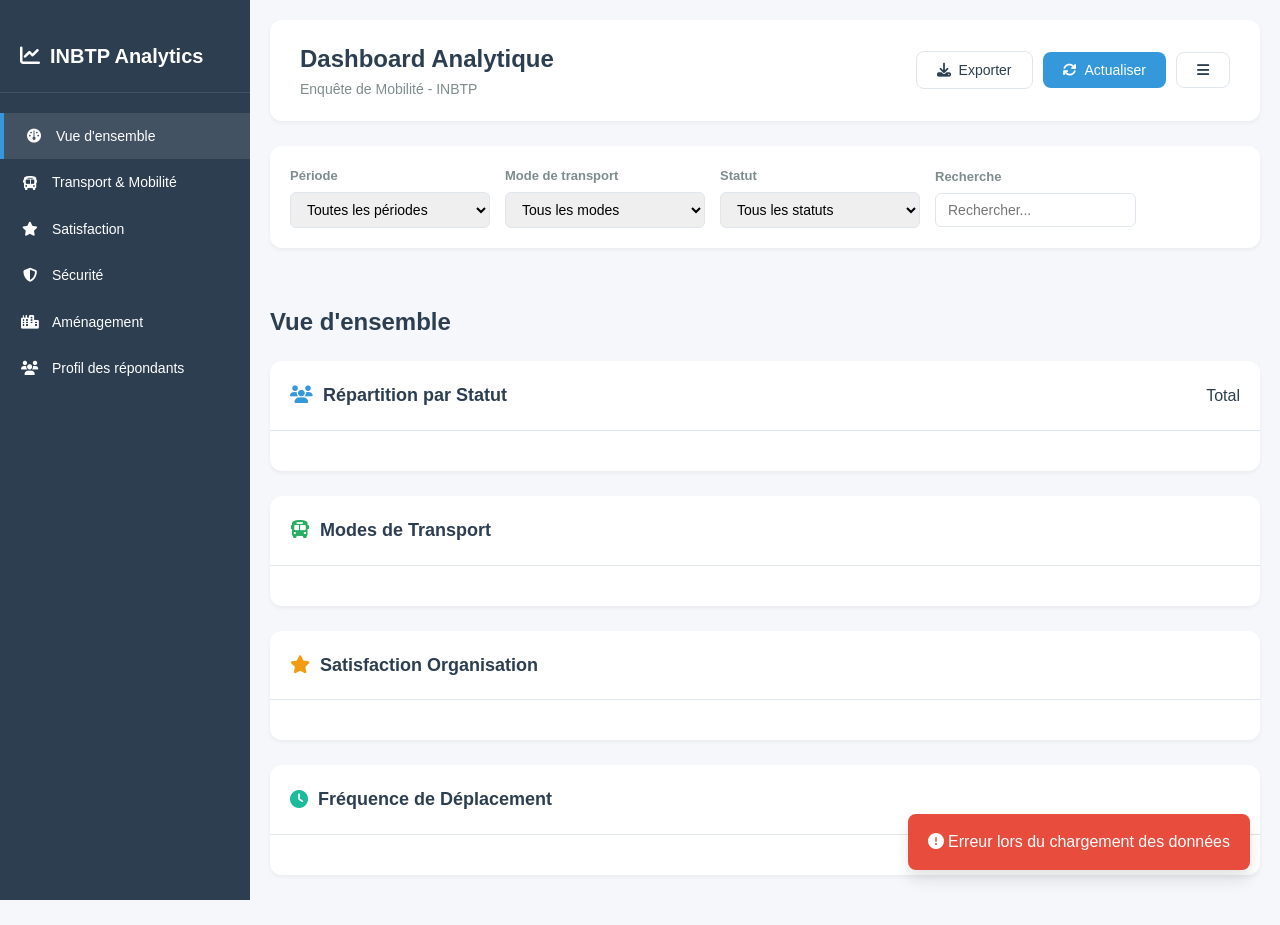
==== dashboard/index.html @ 4ea1b079 "feat/ add dashboard" ====
<!DOCTYPE html>
<html lang="fr">
<head>
    <meta charset="UTF-8">
    <meta name="viewport" content="width=device-width, initial-scale=1.0">
    <title>Dashboard Analytique - Enquête Mobilité INBTP</title>
    <link href="https://cdnjs.cloudflare.com/ajax/libs/font-awesome/6.5.0/css/all.min.css" rel="stylesheet">
    <style>
        :root {
            --primary: #2c3e50;
            --secondary: #34495e;
            --accent: #3498db;
            --success: #27ae60;
            --warning: #f39c12;
            --danger: #e74c3c;
            --info: #1abc9c;
            --background: #f5f7fa;
            --card-bg: #ffffff;
            --text-primary: #2c3e50;
            --text-secondary: #7f8c8d;
            --border: #e0e6ed;
            --shadow-sm: 0 2px 4px rgba(0,0,0,0.05);
            --shadow-md: 0 4px 6px rgba(0,0,0,0.07);
            --shadow-lg: 0 10px 15px rgba(0,0,0,0.1);
            --radius: 12px;
        }

        * {
            margin: 0;
            padding: 0;
            box-sizing: border-box;
        }

        body {
            font-family: -apple-system, BlinkMacSystemFont, 'Segoe UI', Roboto, 'Helvetica Neue', Arial, sans-serif;
            background: var(--background);
            color: var(--text-primary);
            line-height: 1.6;
        }

        /* Sidebar */
        .sidebar {
            position: fixed;
            left: 0;
            top: 0;
            width: 250px;
            height: 100vh;
            background: var(--primary);
            color: white;
            padding: 20px 0;
            transition: all 0.3s;
            z-index: 1000;
        }

        .sidebar-header {
            padding: 20px;
            border-bottom: 1px solid rgba(255,255,255,0.1);
            margin-bottom: 20px;
        }

        .sidebar-header h2 {
            font-size: 20px;
            font-weight: 600;
            display: flex;
            align-items: center;
            gap: 10px;
        }

        .sidebar-nav {
            list-style: none;
        }

        .sidebar-nav li {
            padding: 12px 20px;
            cursor: pointer;
            transition: all 0.3s;
            display: flex;
            align-items: center;
            gap: 12px;
            font-size: 14px;
        }

        .sidebar-nav li:hover,
        .sidebar-nav li.active {
            background: rgba(255,255,255,0.1);
            border-left: 4px solid var(--accent);
        }

        .sidebar-nav li i {
            width: 20px;
            text-align: center;
        }

        /* Main Content */
        .main-content {
            margin-left: 250px;
            padding: 20px;
            min-height: 100vh;
        }

        /* Header */
        .top-header {
            background: var(--card-bg);
            padding: 20px 30px;
            border-radius: var(--radius);
            box-shadow: var(--shadow-sm);
            margin-bottom: 25px;
            display: flex;
            justify-content: space-between;
            align-items: center;
            flex-wrap: wrap;
            gap: 15px;
        }

        .top-header h1 {
            font-size: 24px;
            font-weight: 600;
            color: var(--text-primary);
        }

        .header-actions {
            display: flex;
            gap: 10px;
            align-items: center;
        }

        .btn {
            padding: 10px 20px;
            border: none;
            border-radius: 8px;
            cursor: pointer;
            font-size: 14px;
            font-weight: 500;
            transition: all 0.3s;
            display: inline-flex;
            align-items: center;
            gap: 8px;
        }

        .btn-primary {
            background: var(--accent);
            color: white;
        }

        .btn-primary:hover {
            background: #2980b9;
            transform: translateY(-1px);
            box-shadow: var(--shadow-md);
        }

        .btn-outline {
            background: transparent;
            border: 1px solid var(--border);
            color: var(--text-primary);
        }

        .btn-outline:hover {
            background: var(--background);
        }

        /* KPI Cards */
        .kpi-container {
            display: grid;
            grid-template-columns: repeat(auto-fit, minmax(240px, 1fr));
            gap: 20px;
            margin-bottom: 30px;
        }

        .kpi-card {
            background: var(--card-bg);
            border-radius: var(--radius);
            padding: 25px;
            box-shadow: var(--shadow-sm);
            transition: all 0.3s;
            position: relative;
            overflow: hidden;
        }

        .kpi-card:hover {
            transform: translateY(-5px);
            box-shadow: var(--shadow-lg);
        }

        .kpi-card::before {
            content: '';
            position: absolute;
            top: 0;
            left: 0;
            right: 0;
            height: 4px;
            background: var(--card-color, var(--accent));
        }

        .kpi-card .kpi-header {
            display: flex;
            justify-content: space-between;
            align-items: center;
            margin-bottom: 15px;
        }

        .kpi-card .kpi-icon {
            width: 50px;
            height: 50px;
            border-radius: 10px;
            display: flex;
            align-items: center;
            justify-content: center;
            font-size: 24px;
            background: rgba(52, 152, 219, 0.1);
            color: var(--card-color, var(--accent));
        }

        .kpi-card .kpi-trend {
            font-size: 12px;
            padding: 4px 8px;
            border-radius: 12px;
            font-weight: 600;
        }

        .kpi-card .kpi-trend.positive {
            background: rgba(39, 174, 96, 0.1);
            color: var(--success);
        }

        .kpi-card .kpi-trend.negative {
            background: rgba(231, 76, 60, 0.1);
            color: var(--danger);
        }

        .kpi-card .kpi-value {
            font-size: 32px;
            font-weight: 700;
            color: var(--text-primary);
            margin-bottom: 5px;
        }

        .kpi-card .kpi-label {
            font-size: 14px;
            color: var(--text-secondary);
            font-weight: 500;
        }

        .kpi-card .kpi-detail {
            margin-top: 10px;
            font-size: 12px;
            color: var(--text-secondary);
        }

        /* Dashboard Grid */
        .dashboard-grid {
            display: grid;
            grid-template-columns: repeat(auto-fit, minmax(500px, 1fr));
            gap: 25px;
            margin-bottom: 30px;
        }

        .dashboard-card {
            background: var(--card-bg);
            border-radius: var(--radius);
            box-shadow: var(--shadow-sm);
            overflow: hidden;
            transition: all 0.3s;
        }

        .dashboard-card:hover {
            box-shadow: var(--shadow-md);
        }

        .dashboard-card-header {
            padding: 20px;
            border-bottom: 1px solid var(--border);
            display: flex;
            justify-content: space-between;
            align-items: center;
        }

        .dashboard-card-header h3 {
            font-size: 18px;
            font-weight: 600;
            color: var(--text-primary);
            display: flex;
            align-items: center;
            gap: 10px;
        }

        .dashboard-card-header .card-actions {
            display: flex;
            gap: 10px;
        }

        .dashboard-card-body {
            padding: 20px;
        }

        /* Data Table */
        .data-table {
            width: 100%;
            border-collapse: collapse;
        }

        .data-table th {
            background: var(--background);
            padding: 12px 15px;
            text-align: left;
            font-weight: 600;
            font-size: 13px;
            text-transform: uppercase;
            letter-spacing: 0.5px;
            color: var(--text-secondary);
            border-bottom: 2px solid var(--border);
        }

        .data-table td {
            padding: 12px 15px;
            border-bottom: 1px solid var(--border);
            font-size: 14px;
        }

        .data-table tbody tr {
            transition: all 0.3s;
        }

        .data-table tbody tr:hover {
            background: var(--background);
        }

        .data-table .count-badge {
            background: rgba(52, 152, 219, 0.1);
            color: var(--accent);
            padding: 4px 10px;
            border-radius: 12px;
            font-weight: 600;
            font-size: 13px;
        }

        .progress-bar {
            width: 100%;
            height: 8px;
            background: var(--background);
            border-radius: 4px;
            overflow: hidden;
            margin-top: 5px;
        }

        .progress-bar .progress {
            height: 100%;
            background: var(--accent);
            border-radius: 4px;
            transition: width 0.3s ease;
        }

        /* Filter Section */
        .filter-section {
            background: var(--card-bg);
            border-radius: var(--radius);
            padding: 20px;
            box-shadow: var(--shadow-sm);
            margin-bottom: 25px;
        }

        .filter-row {
            display: flex;
            gap: 15px;
            flex-wrap: wrap;
            align-items: center;
        }

        .filter-group {
            display: flex;
            flex-direction: column;
            gap: 5px;
        }

        .filter-group label {
            font-size: 13px;
            font-weight: 600;
            color: var(--text-secondary);
        }

        .filter-group select,
        .filter-group input {
            padding: 8px 12px;
            border: 1px solid var(--border);
            border-radius: 6px;
            font-size: 14px;
            min-width: 200px;
        }

        /* Loading Spinner */
        .loading-overlay {
            position: fixed;
            top: 0;
            left: 0;
            right: 0;
            bottom: 0;
            background: rgba(255,255,255,0.8);
            display: flex;
            align-items: center;
            justify-content: center;
            z-index: 9999;
            backdrop-filter: blur(3px);
        }

        .spinner {
            width: 50px;
            height: 50px;
            border: 4px solid var(--accent);
            border-top-color: transparent;
            border-radius: 50%;
            animation: spin 1s linear infinite;
        }

        @keyframes spin {
            to { transform: rotate(360deg); }
        }

        /* Responsive */
        @media (max-width: 768px) {
            .sidebar {
                transform: translateX(-100%);
            }
            
            .sidebar.active {
                transform: translateX(0);
            }
            
            .main-content {
                margin-left: 0;
            }
            
            .dashboard-grid {
                grid-template-columns: 1fr;
            }
            
            .kpi-container {
                grid-template-columns: repeat(auto-fit, minmax(200px, 1fr));
            }
        }

        /* Toast Notification */
        .toast {
            position: fixed;
            bottom: 30px;
            right: 30px;
            background: var(--success);
            color: white;
            padding: 15px 20px;
            border-radius: 8px;
            box-shadow: var(--shadow-lg);
            animation: slideIn 0.5s ease;
            z-index: 10000;
        }

        @keyframes slideIn {
            from {
                transform: translateX(100%);
                opacity: 0;
            }
            to {
                transform: translateX(0);
                opacity: 1;
            }
        }
    </style>
</head>
<body>
    <!-- Sidebar -->
    <div class="sidebar" id="sidebar">
        <div class="sidebar-header">
            <h2><i class="fas fa-chart-line"></i> INBTP Analytics</h2>
        </div>
        <ul class="sidebar-nav">
            <li class="active" data-section="overview">
                <i class="fas fa-dashboard"></i> Vue d'ensemble
            </li>
            <li data-section="transport">
                <i class="fas fa-bus"></i> Transport & Mobilité
            </li>
            <li data-section="satisfaction">
                <i class="fas fa-star"></i> Satisfaction
            </li>
            <li data-section="securite">
                <i class="fas fa-shield-alt"></i> Sécurité
            </li>
            <li data-section="amenagement">
                <i class="fas fa-city"></i> Aménagement
            </li>
            <li data-section="profil">
                <i class="fas fa-users"></i> Profil des répondants
            </li>
        </ul>
    </div>

    <!-- Main Content -->
    <div class="main-content">
        <!-- Top Header -->
        <div class="top-header">
            <div>
                <h1>Dashboard Analytique</h1>
                <p style="color: var(--text-secondary); font-size: 14px;">
                    Enquête de Mobilité - INBTP
                </p>
            </div>
            <div class="header-actions">
                <button class="btn btn-outline" onclick="exportData()">
                    <i class="fas fa-download"></i> Exporter
                </button>
                <button class="btn btn-primary" onclick="refreshData()">
                    <i class="fas fa-sync"></i> Actualiser
                </button>
                <button class="btn btn-outline" onclick="toggleSidebar()">
                    <i class="fas fa-bars"></i>
                </button>
            </div>
        </div>

        <!-- Filter Section -->
        <div class="filter-section">
            <div class="filter-row">
                <div class="filter-group">
                    <label>Période</label>
                    <select id="filterPeriod">
                        <option value="all">Toutes les périodes</option>
                        <option value="today">Aujourd'hui</option>
                        <option value="week">Cette semaine</option>
                        <option value="month">Ce mois</option>
                    </select>
                </div>
                <div class="filter-group">
                    <label>Mode de transport</label>
                    <select id="filterTransport">
                        <option value="all">Tous les modes</option>
                    </select>
                </div>
                <div class="filter-group">
                    <label>Statut</label>
                    <select id="filterStatus">
                        <option value="all">Tous les statuts</option>
                    </select>
                </div>
                <div class="filter-group">
                    <label>Recherche</label>
                    <input type="text" id="searchInput" placeholder="Rechercher...">
                </div>
            </div>
        </div>

        <!-- KPI Cards -->
        <div class="kpi-container" id="kpiContainer">
            <!-- Dynamic content -->
        </div>

        <!-- Dashboard Cards -->
        <div id="dashboardContent">
            <!-- Overview Section -->
            <div class="dashboard-section" id="overview">
                <h2 style="margin-bottom: 20px;">Vue d'ensemble</h2>
                <div class="dashboard-grid">
                    <div class="dashboard-card">
                        <div class="dashboard-card-header">
                            <h3><i class="fas fa-users" style="color: var(--accent);"></i> Répartition par Statut</h3>
                            <span class="badge">Total</span>
                        </div>
                        <div class="dashboard-card-body" id="statutTable"></div>
                    </div>
                    <div class="dashboard-card">
                        <div class="dashboard-card-header">
                            <h3><i class="fas fa-bus" style="color: var(--success);"></i> Modes de Transport</h3>
                        </div>
                        <div class="dashboard-card-body" id="transportTable"></div>
                    </div>
                    <div class="dashboard-card">
                        <div class="dashboard-card-header">
                            <h3><i class="fas fa-star" style="color: var(--warning);"></i> Satisfaction Organisation</h3>
                        </div>
                        <div class="dashboard-card-body" id="satisfactionTable"></div>
                    </div>
                    <div class="dashboard-card">
                        <div class="dashboard-card-header">
                            <h3><i class="fas fa-clock" style="color: var(--info);"></i> Fréquence de Déplacement</h3>
                        </div>
                        <div class="dashboard-card-body" id="frequenceTable"></div>
                    </div>
                </div>
            </div>

            <!-- Transport Section -->
            <div class="dashboard-section" id="transport" style="display:none;">
                <h2 style="margin-bottom: 20px;">Transport & Mobilité</h2>
                <div class="dashboard-grid">
                    <div class="dashboard-card">
                        <div class="dashboard-card-header">
                            <h3><i class="fas fa-clock"></i> Temps de Déplacement</h3>
                        </div>
                        <div class="dashboard-card-body" id="tempsTable"></div>
                    </div>
                    <div class="dashboard-card">
                        <div class="dashboard-card-header">
                            <h3><i class="fas fa-clock"></i> Moment d'Arrivée</h3>
                        </div>
                        <div class="dashboard-card-body" id="arriveeTable"></div>
                    </div>
                    <div class="dashboard-card">
                        <div class="dashboard-card-header">
                            <h3><i class="fas fa-clock"></i> Moment de Départ</h3>
                        </div>
                        <div class="dashboard-card-body" id="departTable"></div>
                    </div>
                    <div class="dashboard-card">
                        <div class="dashboard-card-header">
                            <h3><i class="fas fa-map-marker-alt"></i> Lieu de Descente</h3>
                        </div>
                        <div class="dashboard-card-body" id="descenteTable"></div>
                    </div>
                </div>
            </div>

            <!-- Satisfaction Section -->
            <div class="dashboard-section" id="satisfaction" style="display:none;">
                <h2 style="margin-bottom: 20px;">Satisfaction</h2>
                <div class="dashboard-grid">
                    <div class="dashboard-card">
                        <div class="dashboard-card-header">
                            <h3><i class="fas fa-star"></i> Satisfaction Déplacement</h3>
                        </div>
                        <div class="dashboard-card-body" id="satisfactionDetailTable"></div>
                    </div>
                    <div class="dashboard-card">
                        <div class="dashboard-card-header">
                            <h3><i class="fas fa-exchange-alt"></i> Combinaison Transport</h3>
                        </div>
                        <div class="dashboard-card-body" id="combinaisonTable"></div>
                    </div>
                </div>
            </div>

            <!-- Sécurité Section -->
            <div class="dashboard-section" id="securite" style="display:none;">
                <h2 style="margin-bottom: 20px;">Sécurité</h2>
                <div class="dashboard-grid">
                    <div class="dashboard-card">
                        <div class="dashboard-card-header">
                            <h3><i class="fas fa-shield-alt"></i> Conflits entre Usagers</h3>
                        </div>
                        <div class="dashboard-card-body" id="conflitsTable"></div>
                    </div>
                    <div class="dashboard-card">
                        <div class="dashboard-card-header">
                            <h3><i class="fas fa-exclamation-triangle"></i> Situations Dangereuses</h3>
                        </div>
                        <div class="dashboard-card-body" id="dangerTable"></div>
                    </div>
                </div>
            </div>

            <!-- Aménagement Section -->
            <div class="dashboard-section" id="amenagement" style="display:none;">
                <h2 style="margin-bottom: 20px;">Aménagement</h2>
                <div class="dashboard-grid">
                    <div class="dashboard-card">
                        <div class="dashboard-card-header">
                            <h3><i class="fas fa-list"></i> Aménagements Prioritaires</h3>
                        </div>
                        <div class="dashboard-card-body" id="amenagementTable"></div>
                    </div>
                    <div class="dashboard-card">
                        <div class="dashboard-card-header">
                            <h3><i class="fas fa-exclamation-circle"></i> Difficultés Rencontrées</h3>
                        </div>
                        <div class="dashboard-card-body" id="difficultesTable"></div>
                    </div>
                    <div class="dashboard-card">
                        <div class="dashboard-card-header">
                            <h3><i class="fas fa-check-circle"></i> Aménagements Souhaités</h3>
                        </div>
                        <div class="dashboard-card-body" id="souhaitsTable"></div>
                    </div>
                    <div class="dashboard-card">
                        <div class="dashboard-card-header">
                            <h3><i class="fas fa-walking"></i> Aménagement Piétons/Moto/Bus</h3>
                        </div>
                        <div class="dashboard-card-body" id="pmbTable"></div>
                    </div>
                </div>
            </div>

            <!-- Profil Section -->
            <div class="dashboard-section" id="profil" style="display:none;">
                <h2 style="margin-bottom: 20px;">Profil des Répondants</h2>
                <div class="dashboard-grid">
                    <div class="dashboard-card">
                        <div class="dashboard-card-header">
                            <h3><i class="fas fa-graduation-cap"></i> Niveau d'Étude</h3>
                        </div>
                        <div class="dashboard-card-body" id="etudeTable"></div>
                    </div>
                    <div class="dashboard-card">
                        <div class="dashboard-card-header">
                            <h3><i class="fas fa-clock"></i> Temps depuis Descente</h3>
                        </div>
                        <div class="dashboard-card-body" id="descenteTempsTable"></div>
                    </div>
                </div>
            </div>
        </div>
    </div>

    <!-- Loading Overlay -->
    <div class="loading-overlay" id="loadingOverlay" style="display:none;">
        <div class="spinner"></div>
    </div>

    <script src="script.js"></script>
</body>
</html>
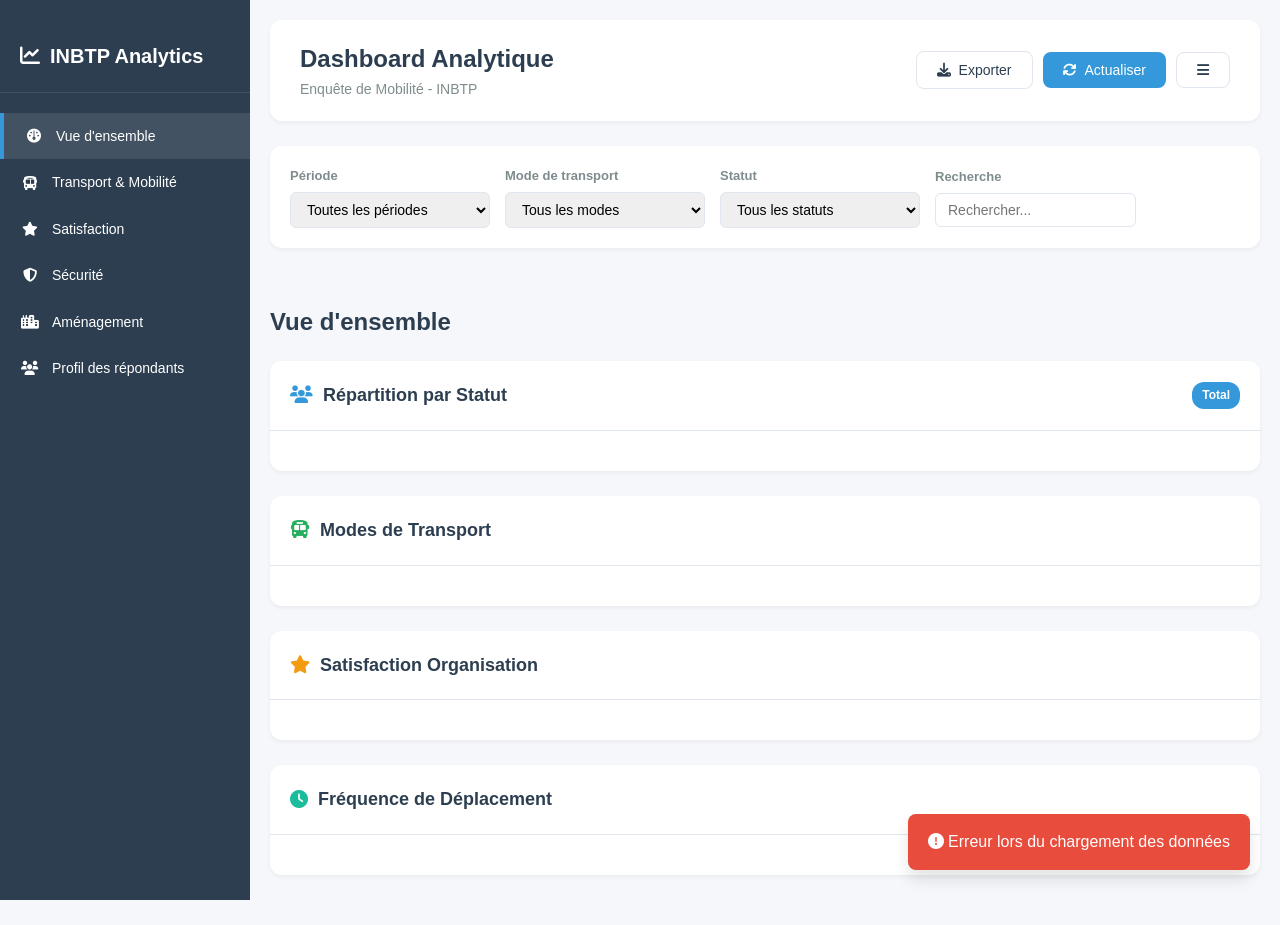
==== commit 8682ecc6: "update dashboard" ====
--- a/dashboard/index.html
+++ b/dashboard/index.html
@@ -437,6 +437,132 @@
             }
         }
 
+        /* Styles pour l'analyse combinée */
+.combined-analysis-grid {
+    display: grid;
+    grid-template-columns: repeat(auto-fit, minmax(300px, 1fr));
+    gap: 20px;
+}
+
+.combined-item {
+    background: var(--background);
+    padding: 20px;
+    border-radius: 8px;
+    border: 1px solid var(--border);
+}
+
+.combined-item h4 {
+    font-size: 16px;
+    font-weight: 600;
+    margin-bottom: 15px;
+    display: flex;
+    align-items: center;
+    gap: 8px;
+}
+
+.combined-item .mini-table {
+    width: 100%;
+    border-collapse: collapse;
+}
+
+.combined-item .mini-table th {
+    background: var(--card-bg);
+    padding: 8px;
+    text-align: left;
+    font-weight: 600;
+    font-size: 12px;
+    text-transform: uppercase;
+    color: var(--text-secondary);
+    border-bottom: 2px solid var(--border);
+}
+
+.combined-item .mini-table td {
+    padding: 8px;
+    border-bottom: 1px solid var(--border);
+    font-size: 13px;
+}
+
+.combined-item .mini-rank {
+    display: inline-block;
+    width: 24px;
+    height: 24px;
+    border-radius: 50%;
+    background: var(--accent);
+    color: white;
+    text-align: center;
+    line-height: 24px;
+    font-size: 11px;
+    font-weight: bold;
+    margin-right: 8px;
+}
+
+.combined-item .rank-1 { background: #ffd700; color: #333; }
+.combined-item .rank-2 { background: #c0c0c0; color: #333; }
+.combined-item .rank-3 { background: #cd7f32; color: white; }
+
+.badge {
+    background: var(--accent);
+    color: white;
+    padding: 4px 10px;
+    border-radius: 12px;
+    font-size: 12px;
+    font-weight: 600;
+}
+
+/* Styles pour les tableaux améliorés */
+.enhanced-table {
+    width: 100%;
+    border-collapse: separate;
+    border-spacing: 0;
+}
+
+.enhanced-table th {
+    background: linear-gradient(135deg, #667eea 0%, #764ba2 100%);
+    color: white;
+    padding: 12px 15px;
+    text-align: left;
+    font-weight: 600;
+    font-size: 13px;
+    text-transform: uppercase;
+    letter-spacing: 0.5px;
+}
+
+.enhanced-table td {
+    padding: 12px 15px;
+    border-bottom: 1px solid var(--border);
+    font-size: 14px;
+}
+
+.enhanced-table tbody tr {
+    transition: all 0.3s;
+    cursor: pointer;
+}
+
+.enhanced-table tbody tr:hover {
+    background: var(--background);
+    transform: translateX(5px);
+}
+
+.enhanced-table .rank-cell {
+    font-weight: bold;
+    color: var(--accent);
+}
+
+.enhanced-table .percentage-cell {
+    text-align: right;
+    font-weight: 600;
+}
+
+/* Animation pour le changement de vue */
+@keyframes fadeIn {
+    from { opacity: 0; transform: translateY(10px); }
+    to { opacity: 1; transform: translateY(0); }
+}
+
+.fade-in {
+    animation: fadeIn 0.5s ease;
+}
+
         /* Toast Notification */
         .toast {
             position: fixed;
@@ -681,7 +807,88 @@
                         </div>
                         <div class="dashboard-card-body" id="pmbTable"></div>
                     </div>
-                </div>
+                    <!-- Dans la section Aménagement, ajoutez ces cartes supplémentaires -->
+<div class="dashboard-section" id="amenagement" style="display:none;">
+    <h2 style="margin-bottom: 20px;">Aménagement</h2>
+    
+    <!-- Nouveau : Tableau combiné Top Aménagements, Difficultés et Souhaits -->
+    <div class="dashboard-card" style="margin-bottom: 25px;">
+        <div class="dashboard-card-header">
+            <h3><i class="fas fa-chart-bar" style="color: var(--accent);"></i> Analyse Combinée des Priorités</h3>
+            <div class="card-actions">
+                <button class="btn btn-outline" onclick="toggleCombinedView()">
+                    <i class="fas fa-expand"></i> Vue détaillée
+                </button>
+            </div>
+        </div>
+        <div class="dashboard-card-body">
+            <div class="combined-analysis-grid">
+                <div class="combined-item">
+                    <h4 style="color: var(--accent); margin-bottom: 15px;">
+                        <i class="fas fa-list"></i> Top Aménagements Prioritaires
+                    </h4>
+                    <div id="combinedAmenagements"></div>
+                </div>
+                <div class="combined-item">
+                    <h4 style="color: var(--danger); margin-bottom: 15px;">
+                        <i class="fas fa-exclamation-circle"></i> Top Difficultés
+                    </h4>
+                    <div id="combinedDifficultes"></div>
+                </div>
+                <div class="combined-item">
+                    <h4 style="color: var(--success); margin-bottom: 15px;">
+                        <i class="fas fa-check-circle"></i> Top Souhaits
+                    </h4>
+                    <div id="combinedSouhaits"></div>
+                </div>
+            </div>
+        </div>
+    </div>
+
+    <!-- Tableaux individuels -->
+    <div class="dashboard-grid">
+        <div class="dashboard-card">
+            <div class="dashboard-card-header">
+                <h3><i class="fas fa-list" style="color: var(--accent);"></i> Aménagements Prioritaires</h3>
+                <span class="badge">Top 10</span>
+            </div>
+            <div class="dashboard-card-body" id="amenagementTable"></div>
+        </div>
+        
+        <div class="dashboard-card">
+            <div class="dashboard-card-header">
+                <h3><i class="fas fa-exclamation-circle" style="color: var(--danger);"></i> Difficultés Rencontrées</h3>
+                <span class="badge">Top 10</span>
+            </div>
+            <div class="dashboard-card-body" id="difficultesTable"></div>
+        </div>
+        
+        <div class="dashboard-card">
+            <div class="dashboard-card-header">
+                <h3><i class="fas fa-check-circle" style="color: var(--success);"></i> Aménagements Souhaités</h3>
+                <span class="badge">Top 10</span>
+            </div>
+            <div class="dashboard-card-body" id="souhaitsTable"></div>
+        </div>
+        
+        <!-- Nouveau : Tableaux Disponibilité et Absence -->
+        <div class="dashboard-card">
+            <div class="dashboard-card-header">
+                <h3><i class="fas fa-walking" style="color: var(--info);"></i> Disponibilité Aménagement Piétons</h3>
+            </div>
+            <div class="dashboard-card-body" id="disponibilitePietonsTable"></div>
+        </div>
+        
+        <div class="dashboard-card">
+            <div class="dashboard-card-header">
+                <h3><i class="fas fa-ban" style="color: var(--warning);"></i> Absence Espace Aménagé</h3>
+            </div>
+            <div class="dashboard-card-body" id="absenceEspaceTable"></div>
+        </div>
+    </div>
+</div>
+                </div>
+                
             </div>
 
             <!-- Profil Section -->
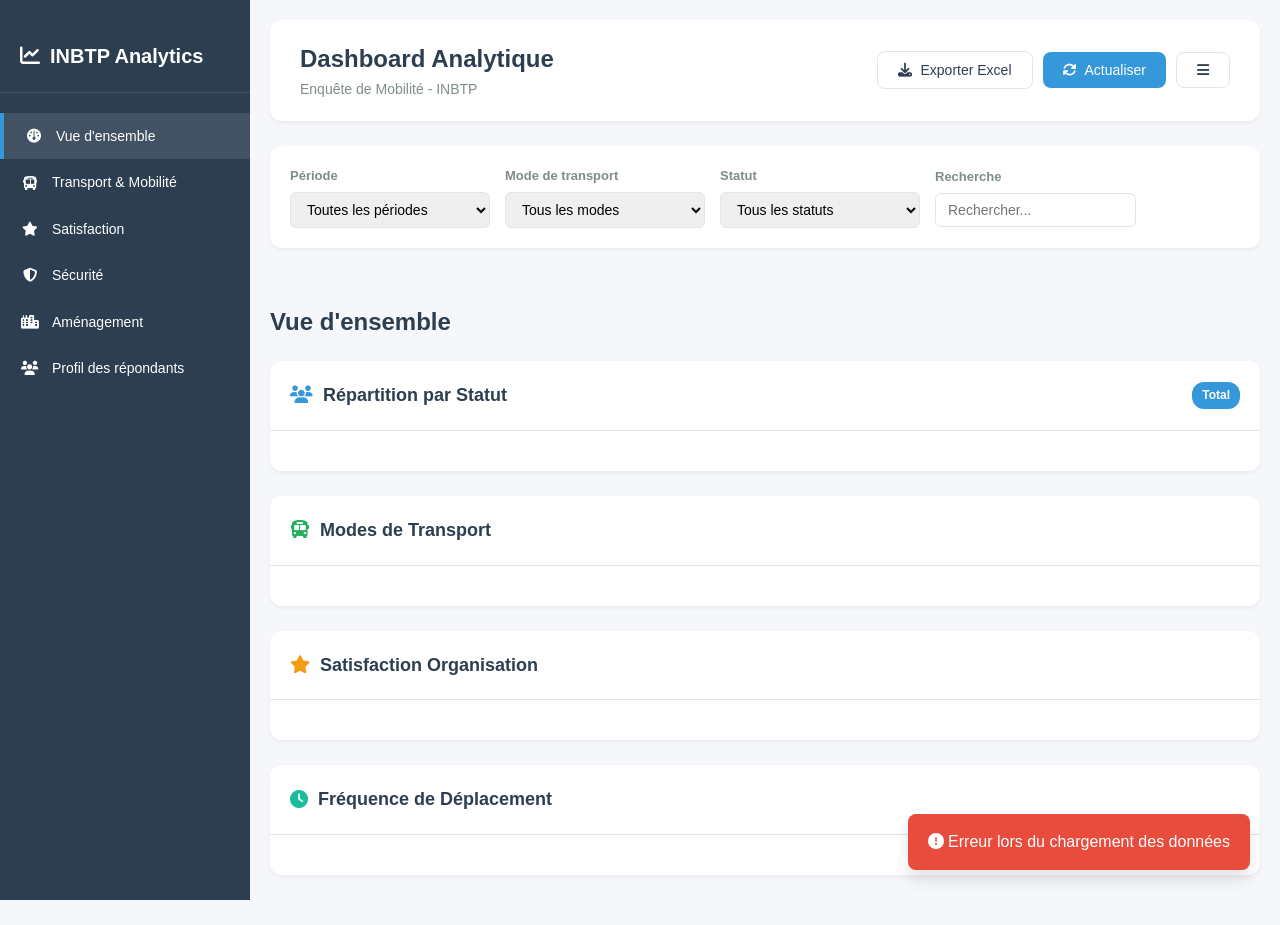
==== commit 8f9ae430: "feat: connect dashboard Excel export" ====
--- a/dashboard/index.html
+++ b/dashboard/index.html
@@ -629,7 +629,7 @@
             </div>
             <div class="header-actions">
                 <button class="btn btn-outline" onclick="exportData()">
-                    <i class="fas fa-download"></i> Exporter
+                    <i class="fas fa-download"></i> Exporter Excel
                 </button>
                 <button class="btn btn-primary" onclick="refreshData()">
                     <i class="fas fa-sync"></i> Actualiser
@@ -919,4 +919,4 @@
 
     <script src="script.js"></script>
 </body>
-</html>+</html>
